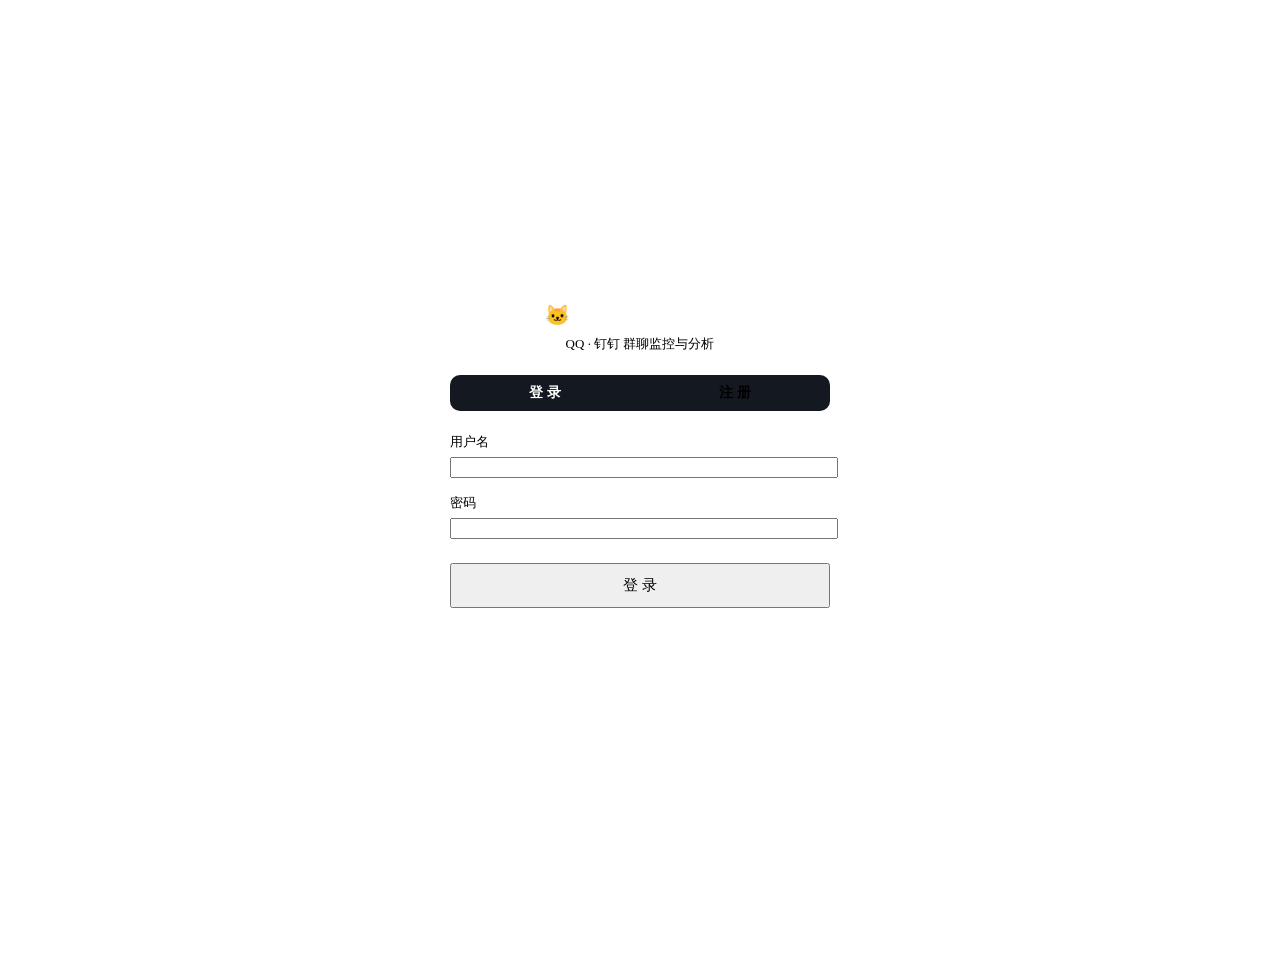
==== web/static/login.html @ 7ff93c4e "feat: QQ/钉钉群聊 AI 监控系统 — 多租户 Web 仪表盘 + 工程化分层架构" ====
<!DOCTYPE html>
<html lang="zh-CN">
<head>
<meta charset="utf-8">
<meta name="viewport" content="width=device-width,initial-scale=1">
<title>登录 · 聊天智能分析助手</title>
<link rel="stylesheet" href="/static/style.css">
<style>
.login-wrap { display: flex; align-items: center; justify-content: center; min-height: 100vh; padding: 20px; }
.login-card { background: var(--panel); border: 1px solid var(--border); border-radius: 14px; padding: 36px 36px; width: 100%; max-width: 380px; }
.login-card h1 { font-size: 20px; margin-bottom: 6px; color: #fff; text-align: center; }
.login-card .sub { text-align: center; color: var(--muted); font-size: 13px; margin-bottom: 22px; }
.mode-tabs { display: flex; background: #141821; border-radius: 10px; overflow: hidden; margin-bottom: 22px; }
.mode-tabs button { flex: 1; background: none; border: none; color: var(--muted); padding: 9px; cursor: pointer; font-size: 14px; font-weight: 600; }
.mode-tabs button.active { background: var(--accent); color: #fff; }
.field { margin-bottom: 16px; }
.field label { display: block; font-size: 13px; color: var(--muted); margin-bottom: 6px; }
.field input { width: 100%; }
.btn-login { width: 100%; padding: 11px; font-size: 15px; margin-top: 8px; }
.err { color: var(--danger); font-size: 13px; margin-top: 12px; text-align: center; min-height: 18px; }
.ok { color: var(--ok); font-size: 13px; margin-top: 12px; text-align: center; min-height: 18px; }
</style>
</head>
<body>
<div class="login-wrap">
  <div class="login-card">
    <h1>🐱 聊天智能分析助手</h1>
    <div class="sub">QQ · 钉钉 群聊监控与分析</div>
    <div class="mode-tabs">
      <button id="tabLogin" class="active">登 录</button>
      <button id="tabRegister">注 册</button>
    </div>
    <form id="authForm" autocomplete="off">
      <div class="field"><label>用户名</label><input type="text" id="username" autocomplete="username" required></div>
      <div class="field"><label>密码</label><input type="password" id="password" autocomplete="current-password" required></div>
      <div class="field" id="pwd2Wrap" style="display:none"><label>确认密码</label><input type="password" id="password2" autocomplete="new-password"></div>
      <div class="field" id="inviteWrap" style="display:none"><label>邀请码（如有）</label><input type="text" id="inviteCode"></div>
      <button class="btn primary btn-login" type="submit" id="submitBtn">登 录</button>
      <div class="err" id="msg"></div>
      <div class="ok" id="okMsg"></div>
    </form>
  </div>
</div>
<script>
let mode = 'login';
function setMode(m) {
  mode = m;
  document.getElementById('tabLogin').classList.toggle('active', m === 'login');
  document.getElementById('tabRegister').classList.toggle('active', m === 'register');
  document.getElementById('pwd2Wrap').style.display = m === 'register' ? '' : 'none';
  document.getElementById('inviteWrap').style.display = m === 'register' ? '' : 'none';
  document.getElementById('submitBtn').textContent = m === 'login' ? '登 录' : '注 册';
  document.getElementById('msg').textContent = '';
  document.getElementById('okMsg').textContent = '';
}
document.getElementById('tabLogin').addEventListener('click', () => setMode('login'));
document.getElementById('tabRegister').addEventListener('click', () => setMode('register'));

document.getElementById('authForm').addEventListener('submit', async (e) => {
  e.preventDefault();
  const msg = document.getElementById('msg');
  const okMsg = document.getElementById('okMsg');
  msg.textContent = ''; okMsg.textContent = '';
  const username = document.getElementById('username').value.trim();
  const password = document.getElementById('password').value;
  try {
    if (mode === 'register') {
      const p2 = document.getElementById('password2').value;
      if (password !== p2) { msg.textContent = '两次密码不一致'; return; }
      const r = await fetch('/api/register', {
        method: 'POST', headers: {'Content-Type': 'application/json'},
        body: JSON.stringify({username, password, invite_code: document.getElementById('inviteCode').value.trim()})
      });
      const d = await r.json();
      if (!r.ok) { msg.textContent = d.error || '注册失败'; return; }
      okMsg.textContent = '✅ 注册成功，正在登录…';
      // 自动登录
      const lr = await fetch('/api/login', {
        method: 'POST', headers: {'Content-Type': 'application/json'},
        body: JSON.stringify({username, password})
      });
      if (lr.ok) { location.href = '/'; } else { setMode('login'); msg.textContent = '请手动登录'; }
    } else {
      const r = await fetch('/api/login', {
        method: 'POST', headers: {'Content-Type': 'application/json'},
        body: JSON.stringify({username, password})
      });
      const d = await r.json();
      if (!r.ok) { msg.textContent = d.error || '登录失败'; return; }
      location.href = '/';
    }
  } catch { msg.textContent = '网络错误'; }
});
</script>
</body>
</html>
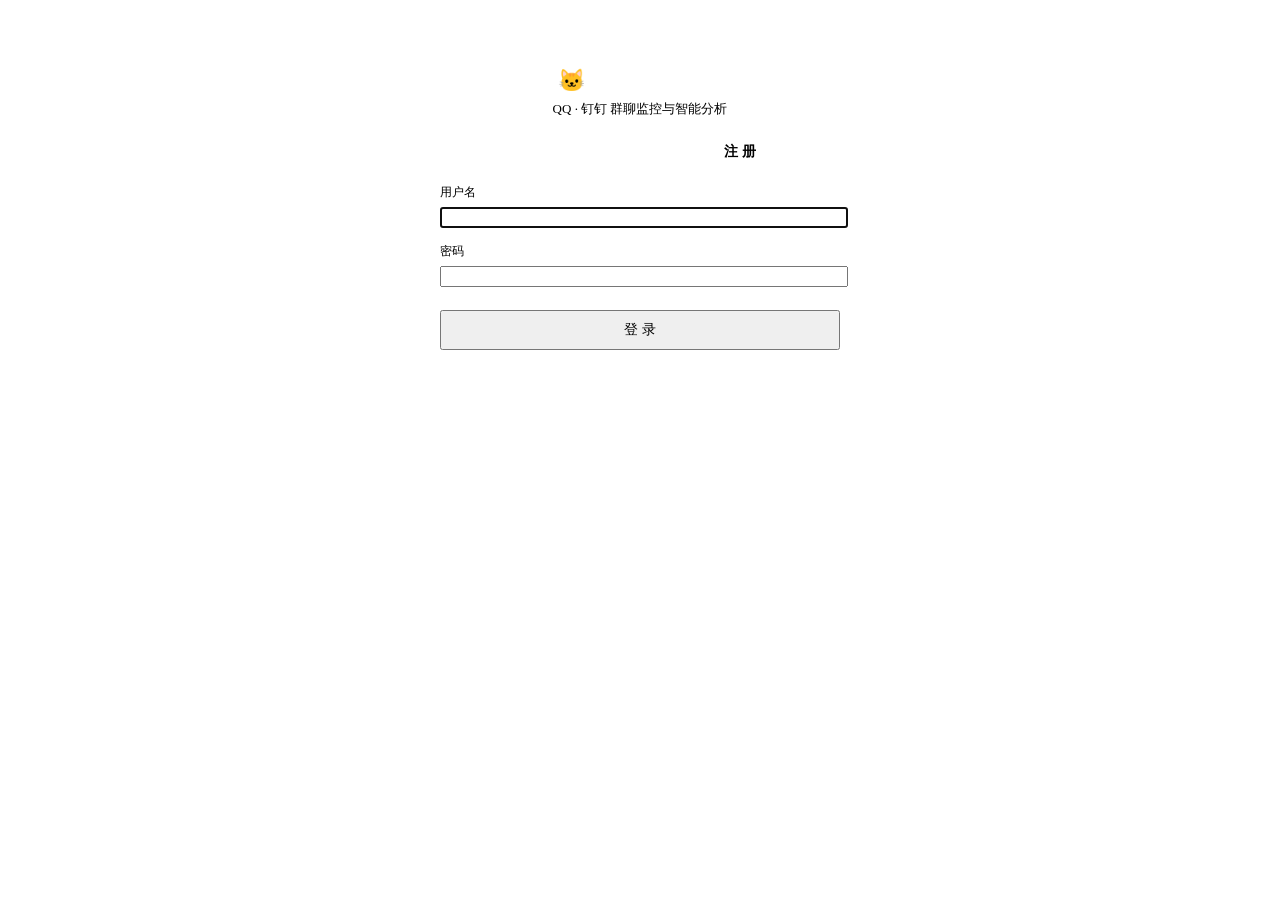
==== commit 85249b88: "feat: 本次更新了整个UI界面，统一了UI风格，优化了页面交互逻辑设计。" ====
--- a/web/static/login.html
+++ b/web/static/login.html
@@ -6,40 +6,43 @@
 <title>登录 · 聊天智能分析助手</title>
 <link rel="stylesheet" href="/static/style.css">
 <style>
-.login-wrap { display: flex; align-items: center; justify-content: center; min-height: 100vh; padding: 20px; }
-.login-card { background: var(--panel); border: 1px solid var(--border); border-radius: 14px; padding: 36px 36px; width: 100%; max-width: 380px; }
-.login-card h1 { font-size: 20px; margin-bottom: 6px; color: #fff; text-align: center; }
-.login-card .sub { text-align: center; color: var(--muted); font-size: 13px; margin-bottom: 22px; }
-.mode-tabs { display: flex; background: #141821; border-radius: 10px; overflow: hidden; margin-bottom: 22px; }
-.mode-tabs button { flex: 1; background: none; border: none; color: var(--muted); padding: 9px; cursor: pointer; font-size: 14px; font-weight: 600; }
+body { display: flex; align-items: center; justify-content: center; padding: 20px; }
+.login-card {
+  background: var(--surface); border: 1px solid var(--border); border-radius: 16px;
+  padding: 38px 36px 32px; width: 100%; max-width: 400px; box-shadow: var(--shadow);
+}
+.login-card .brand { text-align: center; font-size: 22px; font-weight: 700; color: #fff; margin-bottom: 4px; }
+.login-card .brand span { color: var(--accent); }
+.login-card .sub { text-align: center; color: var(--text-dim); font-size: 13px; margin-bottom: 24px; }
+.mode-tabs { display: flex; background: var(--bg); border: 1px solid var(--border); border-radius: var(--radius-sm); overflow: hidden; margin-bottom: 22px; height: var(--ctl-h); }
+.mode-tabs button { flex: 1; background: none; border: none; color: var(--text-dim); cursor: pointer; font-size: 14px; font-weight: 600; transition: all var(--speed); }
 .mode-tabs button.active { background: var(--accent); color: #fff; }
-.field { margin-bottom: 16px; }
-.field label { display: block; font-size: 13px; color: var(--muted); margin-bottom: 6px; }
+.field { margin-bottom: 15px; }
+.field label { display: block; font-size: 12px; color: var(--text-dim); margin-bottom: 6px; }
 .field input { width: 100%; }
-.btn-login { width: 100%; padding: 11px; font-size: 15px; margin-top: 8px; }
-.err { color: var(--danger); font-size: 13px; margin-top: 12px; text-align: center; min-height: 18px; }
-.ok { color: var(--ok); font-size: 13px; margin-top: 12px; text-align: center; min-height: 18px; }
+.btn-login { width: 100%; justify-content: center; height: 40px; font-size: 14px; margin-top: 8px; }
+.form-msg { font-size: 13px; margin-top: 14px; text-align: center; min-height: 18px; }
+.form-msg.err { color: var(--danger); }
+.form-msg.ok { color: var(--ok); }
 </style>
 </head>
 <body>
-<div class="login-wrap">
-  <div class="login-card">
-    <h1>🐱 聊天智能分析助手</h1>
-    <div class="sub">QQ · 钉钉 群聊监控与分析</div>
-    <div class="mode-tabs">
-      <button id="tabLogin" class="active">登 录</button>
-      <button id="tabRegister">注 册</button>
-    </div>
-    <form id="authForm" autocomplete="off">
-      <div class="field"><label>用户名</label><input type="text" id="username" autocomplete="username" required></div>
-      <div class="field"><label>密码</label><input type="password" id="password" autocomplete="current-password" required></div>
-      <div class="field" id="pwd2Wrap" style="display:none"><label>确认密码</label><input type="password" id="password2" autocomplete="new-password"></div>
-      <div class="field" id="inviteWrap" style="display:none"><label>邀请码（如有）</label><input type="text" id="inviteCode"></div>
-      <button class="btn primary btn-login" type="submit" id="submitBtn">登 录</button>
-      <div class="err" id="msg"></div>
-      <div class="ok" id="okMsg"></div>
-    </form>
+<div class="login-card">
+  <div class="brand">🐱 聊天<span>分析助手</span></div>
+  <div class="sub">QQ · 钉钉 群聊监控与智能分析</div>
+  <div class="mode-tabs">
+    <button id="tabLogin" class="active">登 录</button>
+    <button id="tabRegister">注 册</button>
   </div>
+  <form id="authForm" autocomplete="off">
+    <div class="field"><label>用户名</label><input type="text" id="username" autocomplete="username" required autofocus></div>
+    <div class="field"><label>密码</label><input type="password" id="password" autocomplete="current-password" required></div>
+    <div class="field" id="pwd2Wrap" style="display:none"><label>确认密码</label><input type="password" id="password2" autocomplete="new-password"></div>
+    <div class="field" id="inviteWrap" style="display:none"><label>邀请码（如有）</label><input type="text" id="inviteCode"></div>
+    <button class="btn primary btn-login" type="submit" id="submitBtn">登 录</button>
+    <div class="form-msg err" id="msg"></div>
+    <div class="form-msg ok" id="okMsg"></div>
+  </form>
 </div>
 <script>
 let mode = 'login';
@@ -49,7 +52,7 @@
   document.getElementById('tabRegister').classList.toggle('active', m === 'register');
   document.getElementById('pwd2Wrap').style.display = m === 'register' ? '' : 'none';
   document.getElementById('inviteWrap').style.display = m === 'register' ? '' : 'none';
-  document.getElementById('submitBtn').textContent = m === 'login' ? '登 录' : '注 册';
+  document.getElementById('submitBtn').textContent = m === 'login' ? '登 录' : '注 册 并 登 录';
   document.getElementById('msg').textContent = '';
   document.getElementById('okMsg').textContent = '';
 }
@@ -60,9 +63,11 @@
   e.preventDefault();
   const msg = document.getElementById('msg');
   const okMsg = document.getElementById('okMsg');
+  const btn = document.getElementById('submitBtn');
   msg.textContent = ''; okMsg.textContent = '';
   const username = document.getElementById('username').value.trim();
   const password = document.getElementById('password').value;
+  btn.disabled = true;
   try {
     if (mode === 'register') {
       const p2 = document.getElementById('password2').value;
@@ -74,7 +79,6 @@
       const d = await r.json();
       if (!r.ok) { msg.textContent = d.error || '注册失败'; return; }
       okMsg.textContent = '✅ 注册成功，正在登录…';
-      // 自动登录
       const lr = await fetch('/api/login', {
         method: 'POST', headers: {'Content-Type': 'application/json'},
         body: JSON.stringify({username, password})
@@ -89,7 +93,8 @@
       if (!r.ok) { msg.textContent = d.error || '登录失败'; return; }
       location.href = '/';
     }
-  } catch { msg.textContent = '网络错误'; }
+  } catch { msg.textContent = '网络错误，请稍后重试'; }
+  finally { btn.disabled = false; }
 });
 </script>
 </body>
